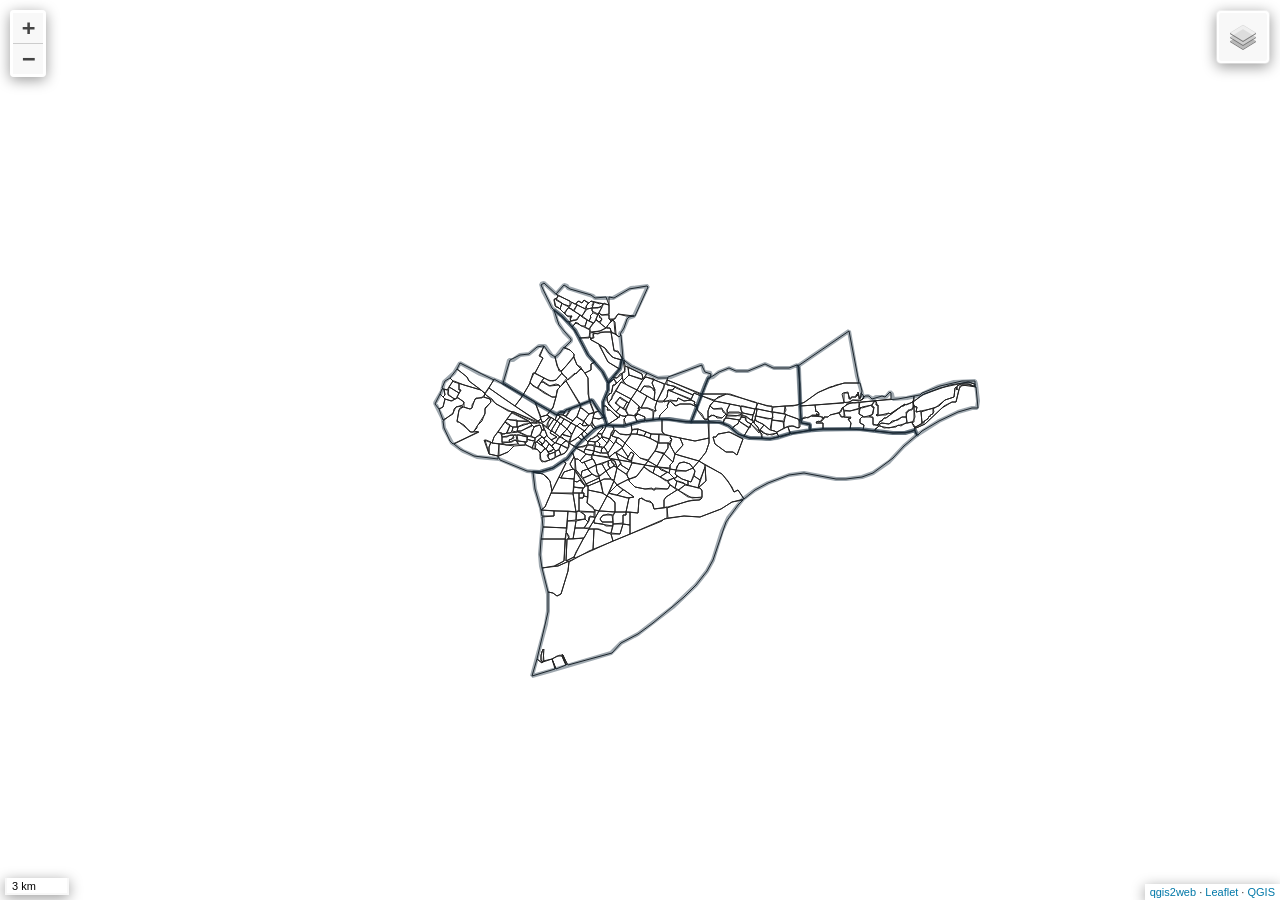
==== index.html @ 1f598d61 "Website out of folder" ====
<!doctype html>
<html lang="en">
    <head>
        <meta charset="utf-8">
        <meta http-equiv="X-UA-Compatible" content="IE=edge">
        <meta name="viewport" content="initial-scale=1,user-scalable=no,maximum-scale=1,width=device-width">
        <meta name="mobile-web-app-capable" content="yes">
        <meta name="apple-mobile-web-app-capable" content="yes">
        <link rel="stylesheet" href="css/leaflet.css">
        <link rel="stylesheet" href="css/L.Control.Layers.Tree.css">
        <link rel="stylesheet" href="css/qgis2web.css">
        <link rel="stylesheet" href="css/fontawesome-all.min.css">
        <style>
        html, body, #map {
            width: 100%;
            height: 100%;
            padding: 0;
            margin: 0;
        }
        </style>
        <title></title>
    </head>
    <body>
        <div id="map">
        </div>
        <script src="js/qgis2web_expressions.js"></script>
        <script src="js/leaflet.js"></script>
        <script src="js/L.Control.Layers.Tree.js"></script>
        <script src="js/leaflet.rotatedMarker.js"></script>
        <script src="js/leaflet.pattern.js"></script>
        <script src="js/leaflet-hash.js"></script>
        <script src="js/Autolinker.min.js"></script>
        <script src="js/rbush.min.js"></script>
        <script src="js/labelgun.min.js"></script>
        <script src="js/labels.js"></script>
        <script src="data/Buurten_0.js"></script>
        <script src="data/Drechtsteden_2.js"></script>
        <script src="data/15min_3.js"></script>
        <script src="data/10min_4.js"></script>
        <script src="data/5min_5.js"></script>
        <script src="data/15min_6.js"></script>
        <script src="data/10min_7.js"></script>
        <script src="data/5min_8.js"></script>
        <script src="data/Waterverbindingen_9.js"></script>
        <script src="data/Waterbushaltesenoversteken_10.js"></script>
        <script src="data/15min_11.js"></script>
        <script src="data/10min_12.js"></script>
        <script src="data/5min_13.js"></script>
        <script src="data/15min_14.js"></script>
        <script src="data/10min_15.js"></script>
        <script src="data/5min_16.js"></script>
        <script src="data/NSstations_17.js"></script>
        <script src="data/MerwedeLingeLijn_18.js"></script>
        <script src="data/Buslijnen_19.js"></script>
        <script src="data/Bibliotheken_20.js"></script>
        <script src="data/Bioscopen_21.js"></script>
        <script src="data/Theaters_22.js"></script>
        <script src="data/Ziekenhuizenenpoliklinieken_23.js"></script>
        <script src="data/Grotesportaccomodaties_24.js"></script>
        <script src="data/Ijsbanenindooroutdoor_25.js"></script>
        <script src="data/Zwemlocaties_26.js"></script>
        <script src="data/MBO_27.js"></script>
        <script src="data/HBOWO_28.js"></script>
        <script src="js/layers.js"></script>
    </body>
</html>
---- css/leaflet.css ----
/* required styles */

.leaflet-pane,
.leaflet-tile,
.leaflet-marker-icon,
.leaflet-marker-shadow,
.leaflet-tile-container,
.leaflet-pane > svg,
.leaflet-pane > canvas,
.leaflet-zoom-box,
.leaflet-image-layer,
.leaflet-layer {
	position: absolute;
	left: 0;
	top: 0;
	}
.leaflet-container {
	overflow: hidden;
	}
.leaflet-tile,
.leaflet-marker-icon,
.leaflet-marker-shadow {
	-webkit-user-select: none;
	   -moz-user-select: none;
	        user-select: none;
	  -webkit-user-drag: none;
	}
/* Prevents IE11 from highlighting tiles in blue */
.leaflet-tile::selection {
	background: transparent;
}
/* Safari renders non-retina tile on retina better with this, but Chrome is worse */
.leaflet-safari .leaflet-tile {
	image-rendering: -webkit-optimize-contrast;
	}
/* hack that prevents hw layers "stretching" when loading new tiles */
.leaflet-safari .leaflet-tile-container {
	width: 1600px;
	height: 1600px;
	-webkit-transform-origin: 0 0;
	}
.leaflet-marker-icon,
.leaflet-marker-shadow {
	display: block;
	}
/* .leaflet-container svg: reset svg max-width decleration shipped in Joomla! (joomla.org) 3.x */
/* .leaflet-container img: map is broken in FF if you have max-width: 100% on tiles */
.leaflet-container .leaflet-overlay-pane svg,
.leaflet-container .leaflet-marker-pane img,
.leaflet-container .leaflet-shadow-pane img,
.leaflet-container .leaflet-tile-pane img,
.leaflet-container img.leaflet-image-layer,
.leaflet-container .leaflet-tile {
	max-width: none !important;
	max-height: none !important;
	}

.leaflet-container.leaflet-touch-zoom {
	-ms-touch-action: pan-x pan-y;
	touch-action: pan-x pan-y;
	}
.leaflet-container.leaflet-touch-drag {
	-ms-touch-action: pinch-zoom;
	/* Fallback for FF which doesn't support pinch-zoom */
	touch-action: none;
	touch-action: pinch-zoom;
}
.leaflet-container.leaflet-touch-drag.leaflet-touch-zoom {
	-ms-touch-action: none;
	touch-action: none;
}
.leaflet-container {
	-webkit-tap-highlight-color: transparent;
}
.leaflet-container a {
	-webkit-tap-highlight-color: rgba(51, 181, 229, 0.4);
}
.leaflet-tile {
	filter: inherit;
	visibility: hidden;
	}
.leaflet-tile-loaded {
	visibility: inherit;
	}
.leaflet-zoom-box {
	width: 0;
	height: 0;
	-moz-box-sizing: border-box;
	     box-sizing: border-box;
	z-index: 800;
	}
/* workaround for https://bugzilla.mozilla.org/show_bug.cgi?id=888319 */
.leaflet-overlay-pane svg {
	-moz-user-select: none;
	}

.leaflet-pane         { z-index: 400; }

.leaflet-tile-pane    { z-index: 200; }
.leaflet-overlay-pane { z-index: 400; }
.leaflet-shadow-pane  { z-index: 500; }
.leaflet-marker-pane  { z-index: 600; }
.leaflet-tooltip-pane   { z-index: 650; }
.leaflet-popup-pane   { z-index: 700; }

.leaflet-map-pane canvas { z-index: 100; }
.leaflet-map-pane svg    { z-index: 200; }

.leaflet-vml-shape {
	width: 1px;
	height: 1px;
	}
.lvml {
	behavior: url(#default#VML);
	display: inline-block;
	position: absolute;
	}


/* control positioning */

.leaflet-control {
	position: relative;
	z-index: 800;
	pointer-events: visiblePainted; /* IE 9-10 doesn't have auto */
	pointer-events: auto;
	}
.leaflet-top,
.leaflet-bottom {
	position: absolute;
	z-index: 1000;
	pointer-events: none;
	}
.leaflet-top {
	top: 0;
	}
.leaflet-right {
	right: 0;
	}
.leaflet-bottom {
	bottom: 0;
	}
.leaflet-left {
	left: 0;
	}
.leaflet-control {
	float: left;
	clear: both;
	}
.leaflet-right .leaflet-control {
	float: right;
	}
.leaflet-top .leaflet-control {
	margin-top: 10px;
	}
.leaflet-bottom .leaflet-control {
	margin-bottom: 10px;
	}
.leaflet-left .leaflet-control {
	margin-left: 10px;
	}
.leaflet-right .leaflet-control {
	margin-right: 10px;
	}


/* zoom and fade animations */

.leaflet-fade-anim .leaflet-tile {
	will-change: opacity;
	}
.leaflet-fade-anim .leaflet-popup {
	opacity: 0;
	-webkit-transition: opacity 0.2s linear;
	   -moz-transition: opacity 0.2s linear;
	        transition: opacity 0.2s linear;
	}
.leaflet-fade-anim .leaflet-map-pane .leaflet-popup {
	opacity: 1;
	}
.leaflet-zoom-animated {
	-webkit-transform-origin: 0 0;
	    -ms-transform-origin: 0 0;
	        transform-origin: 0 0;
	}
.leaflet-zoom-anim .leaflet-zoom-animated {
	will-change: transform;
	}
.leaflet-zoom-anim .leaflet-zoom-animated {
	-webkit-transition: -webkit-transform 0.25s cubic-bezier(0,0,0.25,1);
	   -moz-transition:    -moz-transform 0.25s cubic-bezier(0,0,0.25,1);
	        transition:         transform 0.25s cubic-bezier(0,0,0.25,1);
	}
.leaflet-zoom-anim .leaflet-tile,
.leaflet-pan-anim .leaflet-tile {
	-webkit-transition: none;
	   -moz-transition: none;
	        transition: none;
	}

.leaflet-zoom-anim .leaflet-zoom-hide {
	visibility: hidden;
	}


/* cursors */

.leaflet-interactive {
	cursor: pointer;
	}
.leaflet-grab {
	cursor: -webkit-grab;
	cursor:    -moz-grab;
	cursor:         grab;
	}
.leaflet-crosshair,
.leaflet-crosshair .leaflet-interactive {
	cursor: crosshair;
	}
.leaflet-popup-pane,
.leaflet-control {
	cursor: auto;
	}
.leaflet-dragging .leaflet-grab,
.leaflet-dragging .leaflet-grab .leaflet-interactive,
.leaflet-dragging .leaflet-marker-draggable {
	cursor: move;
	cursor: -webkit-grabbing;
	cursor:    -moz-grabbing;
	cursor:         grabbing;
	}

/* marker & overlays interactivity */
.leaflet-marker-icon,
.leaflet-marker-shadow,
.leaflet-image-layer,
.leaflet-pane > svg path,
.leaflet-tile-container {
	pointer-events: none;
	}

.leaflet-marker-icon.leaflet-interactive,
.leaflet-image-layer.leaflet-interactive,
.leaflet-pane > svg path.leaflet-interactive,
svg.leaflet-image-layer.leaflet-interactive path {
	pointer-events: visiblePainted; /* IE 9-10 doesn't have auto */
	pointer-events: auto;
	}

/* visual tweaks */

.leaflet-container {
	background: #ddd;
	outline: 0;
	}
.leaflet-container a {
	color: #0078A8;
	}
.leaflet-container a.leaflet-active {
	outline: 2px solid orange;
	}
.leaflet-zoom-box {
	border: 2px dotted #38f;
	background: rgba(255,255,255,0.5);
	}


/* general typography */
.leaflet-container {
	font: 12px/1.5 "Helvetica Neue", Arial, Helvetica, sans-serif;
	}


/* general toolbar styles */

.leaflet-bar {
	box-shadow: 0 1px 5px rgba(0,0,0,0.65);
	border-radius: 4px;
	}
.leaflet-bar a,
.leaflet-bar a:hover {
	background-color: #fff;
	border-bottom: 1px solid #ccc;
	width: 26px;
	height: 26px;
	line-height: 26px;
	display: block;
	text-align: center;
	text-decoration: none;
	color: black;
	}
.leaflet-bar a,
.leaflet-control-layers-toggle {
	background-position: 50% 50%;
	background-repeat: no-repeat;
	display: block;
	}
.leaflet-bar a:hover {
	background-color: #f4f4f4;
	}
.leaflet-bar a:first-child {
	border-top-left-radius: 4px;
	border-top-right-radius: 4px;
	}
.leaflet-bar a:last-child {
	border-bottom-left-radius: 4px;
	border-bottom-right-radius: 4px;
	border-bottom: none;
	}
.leaflet-bar a.leaflet-disabled {
	cursor: default;
	background-color: #f4f4f4;
	color: #bbb;
	}

.leaflet-touch .leaflet-bar a {
	width: 30px;
	height: 30px;
	line-height: 30px;
	}
.leaflet-touch .leaflet-bar a:first-child {
	border-top-left-radius: 2px;
	border-top-right-radius: 2px;
	}
.leaflet-touch .leaflet-bar a:last-child {
	border-bottom-left-radius: 2px;
	border-bottom-right-radius: 2px;
	}

/* zoom control */

.leaflet-control-zoom-in,
.leaflet-control-zoom-out {
	font: bold 18px 'Lucida Console', Monaco, monospace;
	text-indent: 1px;
	}

.leaflet-touch .leaflet-control-zoom-in, .leaflet-touch .leaflet-control-zoom-out  {
	font-size: 22px;
	}


/* layers control */

.leaflet-control-layers {
	box-shadow: 0 1px 5px rgba(0,0,0,0.4);
	background: #fff;
	border-radius: 5px;
	}
.leaflet-control-layers-toggle {
	background-image: url(images/layers.png);
	width: 36px;
	height: 36px;
	}
.leaflet-retina .leaflet-control-layers-toggle {
	background-image: url(images/layers-2x.png);
	background-size: 26px 26px;
	}
.leaflet-touch .leaflet-control-layers-toggle {
	width: 44px;
	height: 44px;
	}
.leaflet-control-layers .leaflet-control-layers-list,
.leaflet-control-layers-expanded .leaflet-control-layers-toggle {
	display: none;
	}
.leaflet-control-layers-expanded .leaflet-control-layers-list {
	display: block;
	position: relative;
	}
.leaflet-control-layers-expanded {
	padding: 6px 10px 6px 6px;
	color: #333;
	background: #fff;
	}
.leaflet-control-layers-scrollbar {
	overflow-y: scroll;
	overflow-x: hidden;
	padding-right: 5px;
	}
.leaflet-control-layers-selector {
	margin-top: 2px;
	position: relative;
	top: 1px;
	}
.leaflet-control-layers label {
	display: block;
	}
.leaflet-control-layers-separator {
	height: 0;
	border-top: 1px solid #ddd;
	margin: 5px -10px 5px -6px;
	}

/* Default icon URLs */
.leaflet-default-icon-path {
	background-image: url(images/marker-icon.png);
	}


/* attribution and scale controls */

.leaflet-container .leaflet-control-attribution {
	background: #fff;
	background: rgba(255, 255, 255, 0.7);
	margin: 0;
	}
.leaflet-control-attribution,
.leaflet-control-scale-line {
	padding: 0 5px;
	color: #333;
	}
.leaflet-control-attribution a {
	text-decoration: none;
	}
.leaflet-control-attribution a:hover {
	text-decoration: underline;
	}
.leaflet-container .leaflet-control-attribution,
.leaflet-container .leaflet-control-scale {
	font-size: 11px;
	}
.leaflet-left .leaflet-control-scale {
	margin-left: 5px;
	}
.leaflet-bottom .leaflet-control-scale {
	margin-bottom: 5px;
	}
.leaflet-control-scale-line {
	border: 2px solid #777;
	border-top: none;
	line-height: 1.1;
	padding: 2px 5px 1px;
	font-size: 11px;
	white-space: nowrap;
	overflow: hidden;
	-moz-box-sizing: border-box;
	     box-sizing: border-box;

	background: #fff;
	background: rgba(255, 255, 255, 0.5);
	}
.leaflet-control-scale-line:not(:first-child) {
	border-top: 2px solid #777;
	border-bottom: none;
	margin-top: -2px;
	}
.leaflet-control-scale-line:not(:first-child):not(:last-child) {
	border-bottom: 2px solid #777;
	}

.leaflet-touch .leaflet-control-attribution,
.leaflet-touch .leaflet-control-layers,
.leaflet-touch .leaflet-bar {
	box-shadow: none;
	}
.leaflet-touch .leaflet-control-layers,
.leaflet-touch .leaflet-bar {
	border: 2px solid rgba(0,0,0,0.2);
	background-clip: padding-box;
	}


/* popup */

.leaflet-popup {
	position: absolute;
	text-align: center;
	margin-bottom: 20px;
	}
.leaflet-popup-content-wrapper {
	padding: 1px;
	text-align: left;
	border-radius: 12px;
	}
.leaflet-popup-content {
	margin: 13px 19px;
	line-height: 1.4;
	}
.leaflet-popup-content p {
	margin: 18px 0;
	}
.leaflet-popup-tip-container {
	width: 40px;
	height: 20px;
	position: absolute;
	left: 50%;
	margin-left: -20px;
	overflow: hidden;
	pointer-events: none;
	}
.leaflet-popup-tip {
	width: 17px;
	height: 17px;
	padding: 1px;

	margin: -10px auto 0;

	-webkit-transform: rotate(45deg);
	   -moz-transform: rotate(45deg);
	    -ms-transform: rotate(45deg);
	        transform: rotate(45deg);
	}
.leaflet-popup-content-wrapper,
.leaflet-popup-tip {
	background: white;
	color: #333;
	box-shadow: 0 3px 14px rgba(0,0,0,0.4);
	}
.leaflet-container a.leaflet-popup-close-button {
	position: absolute;
	top: 0;
	right: 0;
	padding: 4px 4px 0 0;
	border: none;
	text-align: center;
	width: 18px;
	height: 14px;
	font: 16px/14px Tahoma, Verdana, sans-serif;
	color: #c3c3c3;
	text-decoration: none;
	font-weight: bold;
	background: transparent;
	}
.leaflet-container a.leaflet-popup-close-button:hover {
	color: #999;
	}
.leaflet-popup-scrolled {
	overflow: auto;
	border-bottom: 1px solid #ddd;
	border-top: 1px solid #ddd;
	}

.leaflet-oldie .leaflet-popup-content-wrapper {
	-ms-zoom: 1;
	}
.leaflet-oldie .leaflet-popup-tip {
	width: 24px;
	margin: 0 auto;

	-ms-filter: "progid:DXImageTransform.Microsoft.Matrix(M11=0.70710678, M12=0.70710678, M21=-0.70710678, M22=0.70710678)";
	filter: progid:DXImageTransform.Microsoft.Matrix(M11=0.70710678, M12=0.70710678, M21=-0.70710678, M22=0.70710678);
	}
.leaflet-oldie .leaflet-popup-tip-container {
	margin-top: -1px;
	}

.leaflet-oldie .leaflet-control-zoom,
.leaflet-oldie .leaflet-control-layers,
.leaflet-oldie .leaflet-popup-content-wrapper,
.leaflet-oldie .leaflet-popup-tip {
	border: 1px solid #999;
	}


/* div icon */

.leaflet-div-icon {
	background: #fff;
	border: 1px solid #666;
	}


/* Tooltip */
/* Base styles for the element that has a tooltip */
.leaflet-tooltip {
	position: absolute;
	padding: 6px;
	background-color: #fff;
	border: 1px solid #fff;
	border-radius: 3px;
	color: #222;
	white-space: nowrap;
	-webkit-user-select: none;
	-moz-user-select: none;
	-ms-user-select: none;
	user-select: none;
	pointer-events: none;
	box-shadow: 0 1px 3px rgba(0,0,0,0.4);
	}
.leaflet-tooltip.leaflet-clickable {
	cursor: pointer;
	pointer-events: auto;
	}
.leaflet-tooltip-top:before,
.leaflet-tooltip-bottom:before,
.leaflet-tooltip-left:before,
.leaflet-tooltip-right:before {
	position: absolute;
	pointer-events: none;
	border: 6px solid transparent;
	background: transparent;
	content: "";
	}

/* Directions */

.leaflet-tooltip-bottom {
	margin-top: 6px;
}
.leaflet-tooltip-top {
	margin-top: -6px;
}
.leaflet-tooltip-bottom:before,
.leaflet-tooltip-top:before {
	left: 50%;
	margin-left: -6px;
	}
.leaflet-tooltip-top:before {
	bottom: 0;
	margin-bottom: -12px;
	border-top-color: #fff;
	}
.leaflet-tooltip-bottom:before {
	top: 0;
	margin-top: -12px;
	margin-left: -6px;
	border-bottom-color: #fff;
	}
.leaflet-tooltip-left {
	margin-left: -6px;
}
.leaflet-tooltip-right {
	margin-left: 6px;
}
.leaflet-tooltip-left:before,
.leaflet-tooltip-right:before {
	top: 50%;
	margin-top: -6px;
	}
.leaflet-tooltip-left:before {
	right: 0;
	margin-right: -12px;
	border-left-color: #fff;
	}
.leaflet-tooltip-right:before {
	left: 0;
	margin-left: -12px;
	border-right-color: #fff;
	}
---- css/L.Control.Layers.Tree.css ----
.leaflet-control-layers-toggle.leaflet-layerstree-named-toggle {
    margin: 2px 5px;
    width: auto;
    height: auto;
    background-image: none;
}

.leaflet-layerstree-node {
}

.leaflet-layerstree-header input{
    margin-left: 0px;
}


.leaflet-layerstree-header {
}

.leaflet-layerstree-header-pointer {
    cursor: pointer;
}

.leaflet-layerstree-header label {
    display: inline-block;
    cursor: pointer;
}

.leaflet-layerstree-header-label {
}

.leaflet-layerstree-header-name {
}

.leaflet-layerstree-header-space {
}

.leaflet-layerstree-children {
    padding-left: 10px;
}

.leaflet-layerstree-children-nopad {
    padding-left: 0px;
}

.leaflet-layerstree-closed {
}

.leaflet-layerstree-opened {
}

.leaflet-layerstree-hide {
    display: none;
}

.leaflet-layerstree-nevershow {
    display: none;
}

.leaflet-layerstree-expand-collapse {
    cursor: pointer;
}
---- css/qgis2web.css ----
#map {
            background-color: #ffffff
        }
        html, body, #map {
			overflow: hidden;
        }
        .col9{
			height: 100%!important;
		}
		.col3{
			height: 100%;
			overflow: auto;
		}
        .info {
            padding: 6px 8px;
            font: 14px/16px Arial, Helvetica, sans-serif;
            background-color:#f8f8f8 !important;
            color: #444444 !important;
            box-shadow: 0 0 15px rgba(0,0,0,0.2);
            border-radius: 5px;
        }
        .info h2 {
            margin: 0 0 5px;
        }
        .leaflet-container {
            background: #fff;
            padding-right: 10px;
        }
        .leaflet-popup-scrolled {
            border-bottom: unset!important;
            border-top: unset!important;
        }
        .leaflet-popup-content{
            max-height: 70vh;
            max-width: 70vw;
        }
        .leaflet-popup-content.media{
            width: auto!important;
            height: auto!important;
        }
        .leaflet-popup-content th {
            text-align: left;
            vertical-align: top;
            min-width: 75px;
        }
        .leaflet-popup-content td {
            min-width: 75px;
        }
        .leaflet-popup-content td img {
            max-height: 60vh;
            max-width: 60vw;
        }

        .leaflet-tooltip {
            background: none;
            box-shadow: none;
            border: none;
        }
        .leaflet-tooltip-left:before, .leaflet-tooltip-right:before {
            border: 0px;
        }

        .fa, .leaflet-container, a {
            color: #444444 !important;
        }
        .leaflet-control-zoom-in, .leaflet-control-zoom-out,
        .leaflet-control-locate a,
        .leaflet-touch .leaflet-control-geocoder-icon,
        .leaflet-control-search .search-button,
         .leaflet-control-measure {
            background-color: #f8f8f8 !important;
            border-radius: 0px !important;
            color: #444444 !important;
        }
        .abstract {
            font: bold 18px 'Lucida Console', Monaco, monospace;
            text-indent: 1px;
            background-color: #f8f8f8 !important;
            width: 30px !important;
            color: #444444 !important;
            height: 30px !important;
            text-align: center !important;
            line-height: 30px !important;
        }
        .abstractUncollapsed {
            padding: 6px 8px;
            font: 12px/1.5 "Helvetica Neue", Arial, Helvetica, sans-serif;
            background-color:#f8f8f8 !important;
            color: #444444 !important;
            box-shadow: 0 0 15px rgba(0,0,0,0.2);
            border-radius: 5px;
            max-width: 40%;
        }
        .leaflet-control {
            box-shadow: 0 3px 14px rgba(0, 0, 0, 0.4)!important;
        }
        .leaflet-touch .leaflet-control-layers,
        .leaflet-touch .leaflet-bar,
        .leaflet-control-search,
        .leaflet-control-measure {
            border: 3px solid rgba(255,255,255,.4) !important;
        }
        .leaflet-control-attribution a {
            color: #0078A8 !important;
        }
        .leaflet-control-scale-line {
            border: 2px solid #f8f8f8 !important;
            border-top: none !important;
            color: black !important;
        }
        .leaflet-control-search .search-button,
        .leaflet-container .leaflet-control-search,
        .leaflet-control-measure {
            box-shadow: none !important;
        }
        .leaflet-control-search .search-button {
            width: 30px !important;
            height: 30px !important;
            font-size: 13px !important;
            text-align: center !important;
            line-height: 30px !important;
        }
        .leaflet-control-measure .leaflet-control {
            width: 30px !important;
            height: 30px !important;
        }
        .leaflet-container .leaflet-control-search{
            background: none !important;
        }
        .leaflet-control-search .search-input {
            margin: 0px 0px 0px 0px !important;
            height: 30px !important;
        }
        .leaflet-control-measure {
            background: none!important;
            border-radius: 4px !important;
        }
        .leaflet-control-measure .leaflet-control-measure-interaction {
            background-color: #f8f8f8 !important;
        }
        .leaflet-touch .leaflet-control-measure
        .leaflet-control-measure-toggle,
        .leaflet-touch .leaflet-control-measure
        .leaflet-control-measure-toggle:hover {
            width: 30px !important;
            height: 30px !important;
            border-radius: 0px !important;
            background-color: #f8f8f8 !important;
            color: #444444 !important;
            font-size: 13px;
            line-height: 30px;
            text-align: center;
            text-indent: 0%;
        }
        .leaflet-control-layers {
			padding: 2px;
			display: flex;
			flex-direction: column;
			align-items: flex-end;
            background-color: #f8f8f8 !important;
            color: #444444 !important;
            transition: all 0.3s ease;
            
		}
        .leaflet-control-layers-expanded {
			padding-left: 6px;
            
		}	
        .leaflet-control-layers-expanded .leaflet-control-layers-toggle {
            display: block;
            background-image: none;
			text-decoration: none;
            margin-bottom: 3px;
            cursor: pointer;
        }
        .leaflet-control-layers-expanded .leaflet-control-layers-toggle::after {
            content: '';
            font-size: x-large;
            color: #444444 !important;
            display: flex;
            align-items: center;
            justify-content: center;
            width: 100%;
            height: 100%;
            text-align: center;
        }
        .leaflet-overlay-pane {
            z-index: 550;
        }
        .leaflet-popup-pane {
            z-index: 700;
        }
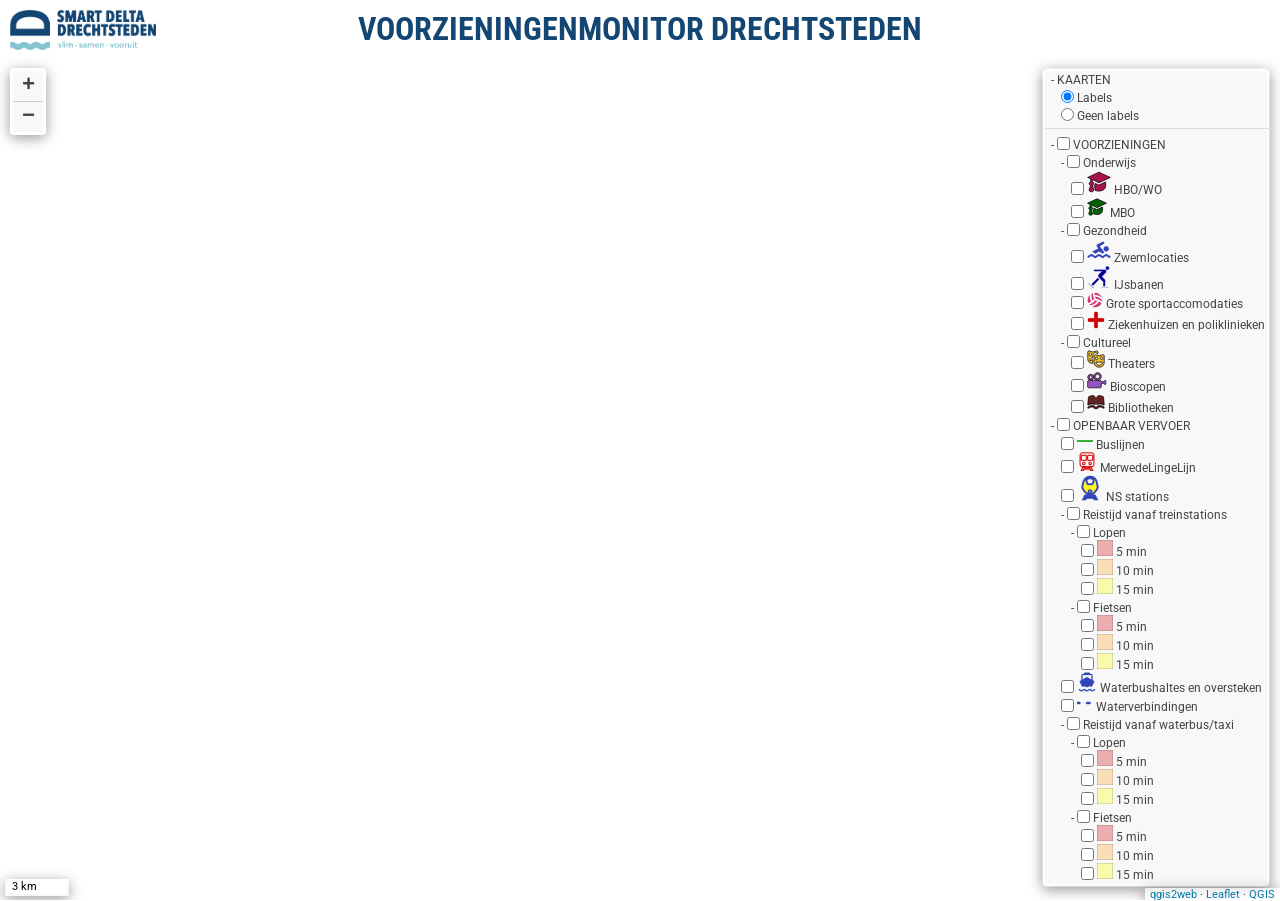
==== commit cc2ff029: "Updated fonts" ====
--- a/index.html
+++ b/index.html
@@ -6,6 +6,10 @@
         <meta name="viewport" content="initial-scale=1,user-scalable=no,maximum-scale=1,width=device-width">
         <meta name="mobile-web-app-capable" content="yes">
         <meta name="apple-mobile-web-app-capable" content="yes">
+        <link rel="preconnect" href="https://fonts.googleapis.com">
+        <link rel="preconnect" href="https://fonts.gstatic.com" crossorigin="anonymous">
+        <link href="https://fonts.googleapis.com/css2?family=Roboto:ital,wght@0,100-900;1,100-900&display=swap" rel="stylesheet">
+        <link href="https://fonts.googleapis.com/css2?family=Roboto+Condensed:wght@700&display=swap" rel="stylesheet">
         <link rel="stylesheet" href="css/leaflet.css">
         <link rel="stylesheet" href="css/L.Control.Layers.Tree.css">
         <link rel="stylesheet" href="css/qgis2web.css">
--- a/css/leaflet.css
+++ b/css/leaflet.css
@@ -267,8 +267,9 @@
 
 /* general typography */
 .leaflet-container {
-	font: 12px/1.5 "Helvetica Neue", Arial, Helvetica, sans-serif;
-	}
+	font-family: 'Roboto', sans-serif;
+	font-size: 12px;
+  }
 
 
 /* general toolbar styles */
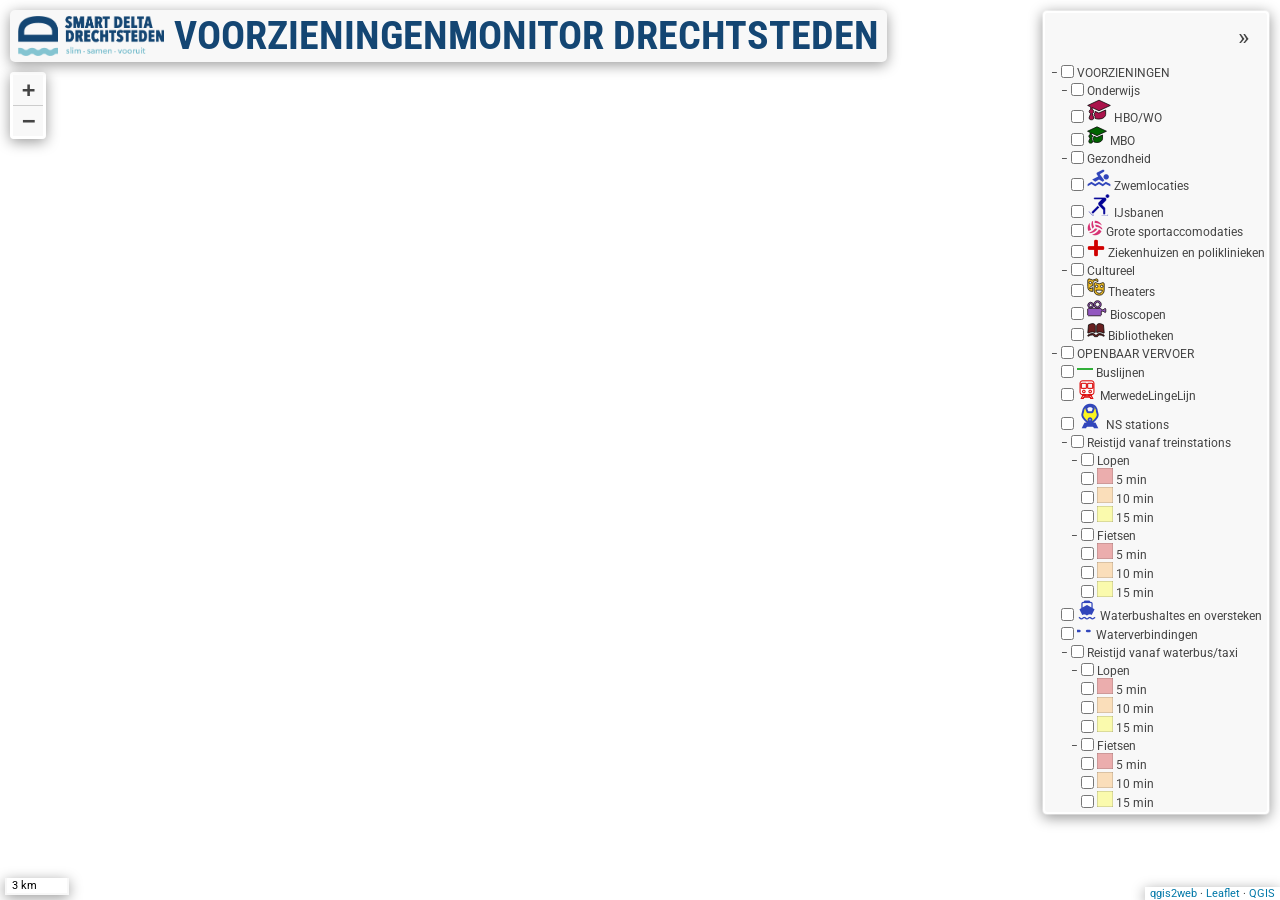
==== commit e5e69ed4: "Update title layout" ====
--- a/index.html
+++ b/index.html
@@ -22,7 +22,7 @@
             margin: 0;
         }
         </style>
-        <title></title>
+        <title>VOORZIENINGENMONITOR DRECHTSTEDEN</title>
     </head>
     <body>
         <div id="map">
--- a/css/qgis2web.css
+++ b/css/qgis2web.css
@@ -175,7 +175,7 @@
             cursor: pointer;
         }
         .leaflet-control-layers-expanded .leaflet-control-layers-toggle::after {
-            content: '';
+            content: '»';
             font-size: x-large;
             color: #444444 !important;
             display: flex;
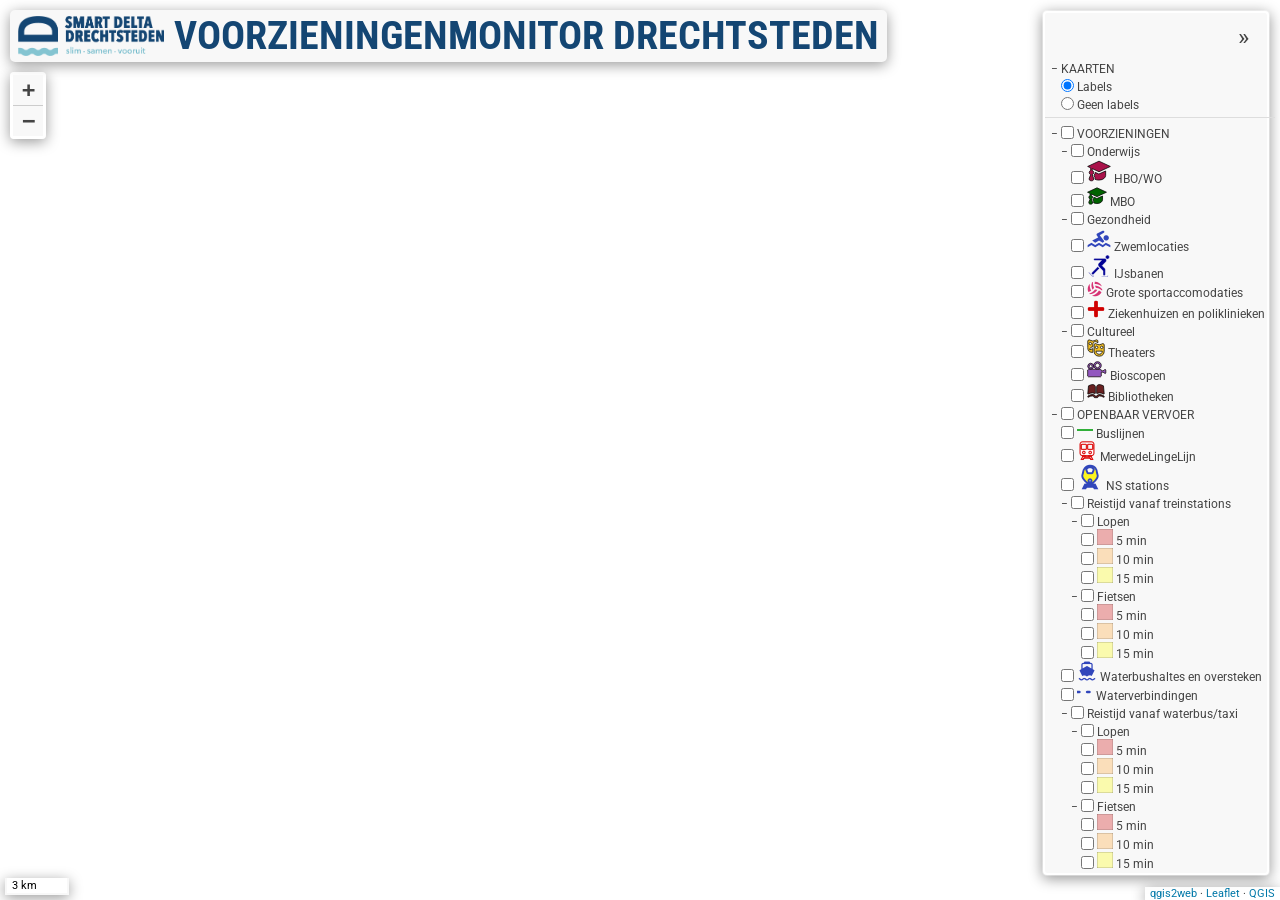
==== commit c42a2d3b: "Update html index" ====
--- a/index.html
+++ b/index.html
@@ -22,7 +22,7 @@
             margin: 0;
         }
         </style>
-        <title>VOORZIENINGENMONITOR DRECHTSTEDEN</title>
+        <title>Voorzieningenmonitor Drechtsteden</title>
     </head>
     <body>
         <div id="map">
